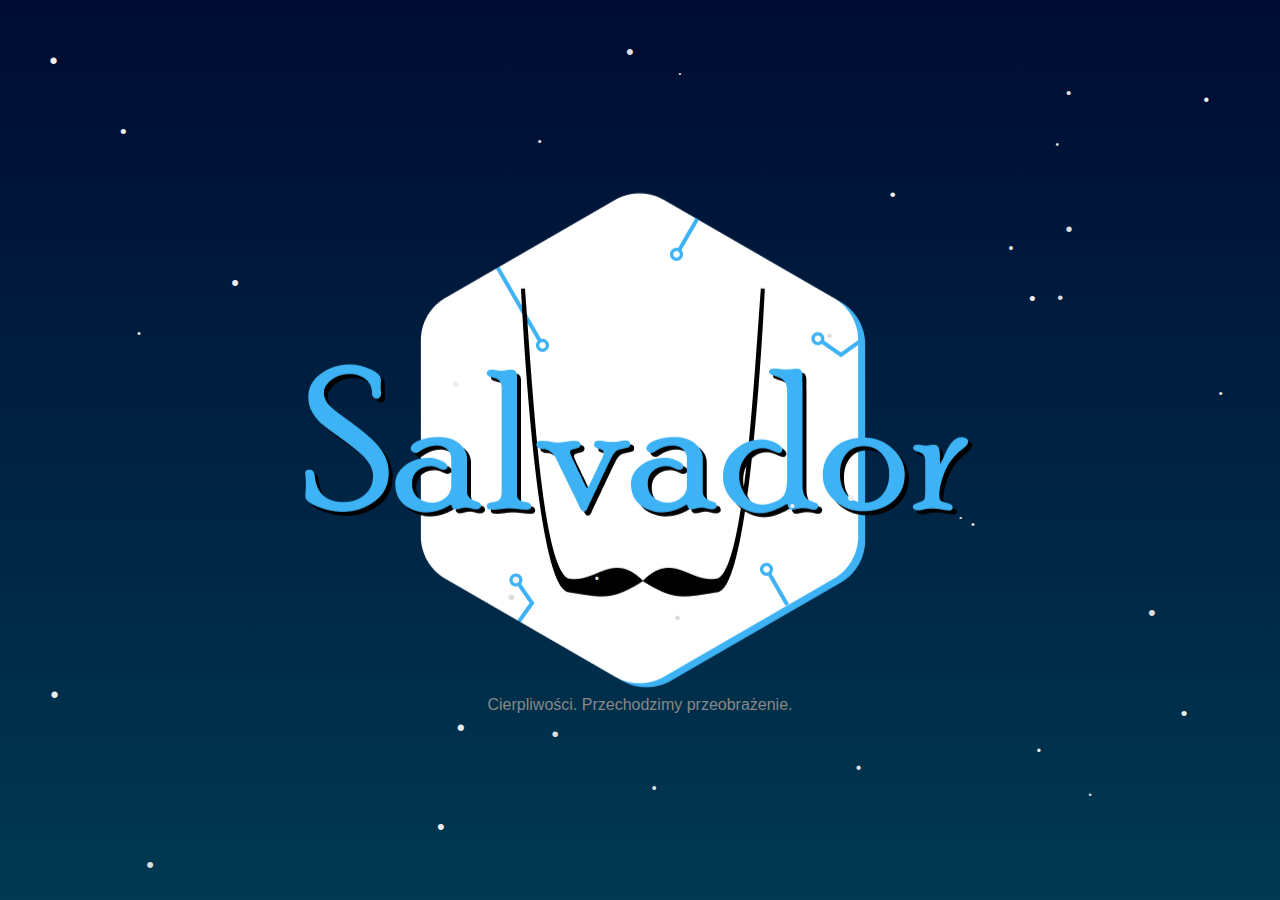
==== webpage/index.html @ 6806f312 "added loading gif, why not + tidied up a bit" ====
<!doctype html>
<html lang="en">

<head>
  <meta charset="utf-8">
  <title>Salvador</title>
  <meta name="viewport" content="width=device-width, initial-scale=1">
  <script src="libraries/jquery-3.5.1.min.js"></script>
  <link rel="stylesheet" href="main.css">
</head>

<body>
  <div id="logodiv">
    <img id="logo" src="images/salvadorLogo.png" alt="Salvador logo">
    <p>Cierpliwości. Przechodzimy przeobrażenie.</p>
  </div>
  <div id="tech-slideshow" class="tech-slideshow">
    <div id="mover-left" class="mover"></div>
    <div id="mover-right" class="mover"></div>
  </div>
  <div class="generate-button">
    <div id="button"></div>
    <div id="button-icon"></div>
  </div>
  <div class="image-editor">
    <img id="image" class="loading" src="images/loading.gif" alt="generated image">
  </div>
</body>

  <script src="falling.js"></script>
  <script src="script.js"></script>
</html>
---- webpage/main.css ----
@import url('https://fonts.googleapis.com/css2?family=Poppins&display=swap');

@font-face {
    font-family: "Poor Richard";
    src: url("//db.onlinewebfonts.com/t/1646cde4cb82668c6d24c9f33e67e4ea.eot");
    src: url("//db.onlinewebfonts.com/t/1646cde4cb82668c6d24c9f33e67e4ea.eot?#iefix") format("embedded-opentype"),
        url("//db.onlinewebfonts.com/t/1646cde4cb82668c6d24c9f33e67e4ea.woff2") format("woff2"),
        url("//db.onlinewebfonts.com/t/1646cde4cb82668c6d24c9f33e67e4ea.woff") format("woff"),
        url("//db.onlinewebfonts.com/t/1646cde4cb82668c6d24c9f33e67e4ea.ttf") format("truetype"),
        url("//db.onlinewebfonts.com/t/1646cde4cb82668c6d24c9f33e67e4ea.svg#Poor Richard") format("svg");
}

:root {
    --speed: 3000ms;
    --img-size: 128px;
}

* {
    line-height: 1.2;
    margin: 0;
}

html {
    color: #888;
    font-family: sans-serif;
    height: 100%;
    width: 100%;
}

body {
    height: 100%;
    position: relative;
    background: linear-gradient(180deg, #000B32 0%, #003952 100%);
    overflow: hidden;
}

p {
    text-align: center;
}

#logodiv {
    min-width: 200px;
    position: absolute;
    top: 50%;
    left: 50%;
    height: auto;
    transform: translate(-50%, -50%);
}

.tech-slideshow {
    position: absolute;
    top: 50%;
    left: 50%;
    transform: translate(-50%, -50%);
    display: flex;
    flex-direction: column;
    justify-content: space-around;
    height: 500px;
    width: 100%;
}

.tech-slideshow .mover {
    display: flex;
    justify-content: center;
    column-gap: 10px;
    height: var(--img-size);
}

.tech-slideshow img {
    height: var(--img-size);
    width: var(--img-size);
    box-shadow: 0 4px 6px #000;
}

#mover-left {
    animation: moveSlideshowLeft var(--speed) linear infinite;
    -webkit-animation: moveSlideshowLeft var(--speed) linear infinite;
    -moz-animation: moveSlideshowLeft var(--speed) linear infinite;
    -o-animation: moveSlideshowLeft var(--speed) linear infinite;
}

#mover-right {
    animation: moveSlideshowRight var(--speed) linear infinite;
    -webkit-animation: moveSlideshowRight var(--speed) linear infinite;
    -moz-animation: moveSlideshowRight var(--speed) linear infinite;
    -o-animation: moveSlideshowRight var(--speed) linear infinite;
}

@keyframes moveSlideshowLeft {
    100% { 
        transform: translateX(calc((var(--img-size) + 10px) * -1));
    }
}

@keyframes moveSlideshowRight {
    100% { 
        transform: translateX(calc(var(--img-size) + 10px));
    }
}

#button {
    background-image: url('images/btn.png');
    width: 100%;
    height: 100%;
    position: absolute;
    top: 50%;
    left: 50%;
    transform: translate(-50%, -50%);
    background-size: contain;
    background-repeat: no-repeat;
}

#button-icon {
    width: 30%;
    height: 30%;
    position: absolute;
    top: 50%;
    left: 50%;
    transform: translate(-50%, -50%);
    background-image: url(images/finger.png);
    background-size: contain;
    background-repeat: no-repeat;
    transition: all 500ms;
}

#button-icon:hover {
    top: 52%;
    filter: brightness(75%)
}

#button:hover, #button-icon:hover {
    cursor: pointer;
}

.generate-button {
    width: 250px;
    height: 250px;
    position: relative;
    top: 50%;
    left: 50%;
    transform: translate(-50%, -50%);
    transition: all 1000ms;
}

.image-editor {
    background-image: url('images/btn.png');
    width: 100%;
    height: 100%;
    background-size: contain;
    background-repeat: no-repeat;
    position: relative;
    top: 50%;
    left: 50%;
    transform: translate(-50%, -50%);
    animation: growAndShrink 2500ms;
    animation-fill-mode: forwards;
}

.loading {
    width: 10%;
    height: 10%;
}

.image-editor img {
    position: absolute;
    top: 50%;
    left: 50%;
    transform: translate(-50%, -50%);
}

@keyframes growAndShrink {
    0% {
        width: 250px;
        height: 250px;
    }
    50% { 
        width: 100vh;
        height: 100vh;
    }
    100% { 
        width: 700px;
        height: 700px;
    }
}

/* TODO make everything (lol) scalable */

@media only screen and (max-width: 280px) {

    body,
    p {
        width: 95%;
    }

    h1 {
     font-size: 1.5em;
     margin: 0 0 0.3em;
    }
}
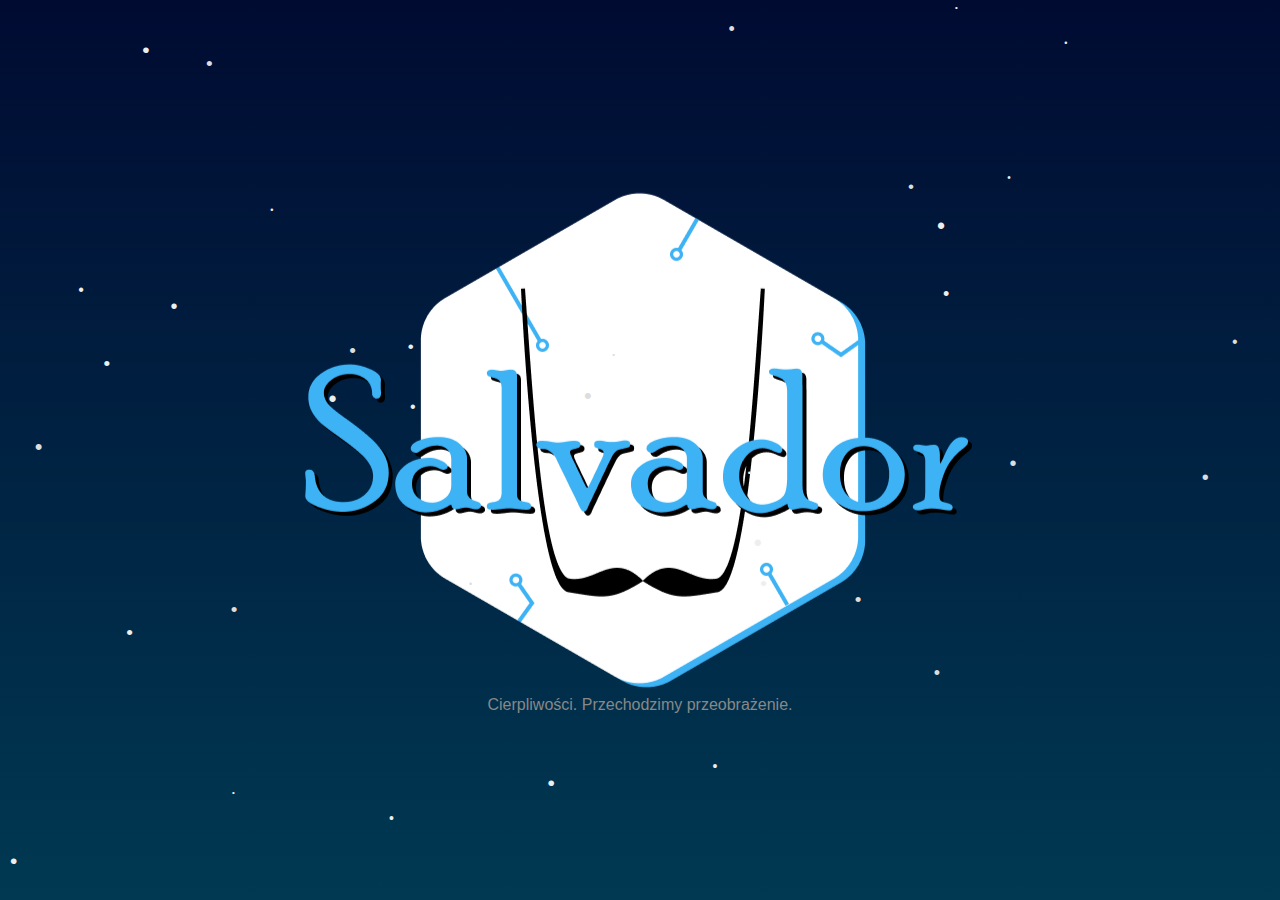
==== commit 45dec610: "added heroku stuff" ====
--- a/webpage/index.html
+++ b/webpage/index.html
@@ -23,7 +23,7 @@
     <div id="button-icon"></div>
   </div>
   <div class="image-editor">
-    <img id="image" class="loading" src="images/loading.gif" alt="generated image">
+    <img id="image" class="loading" src="images/1472.gif" alt="generated image">
   </div>
 </body>
 
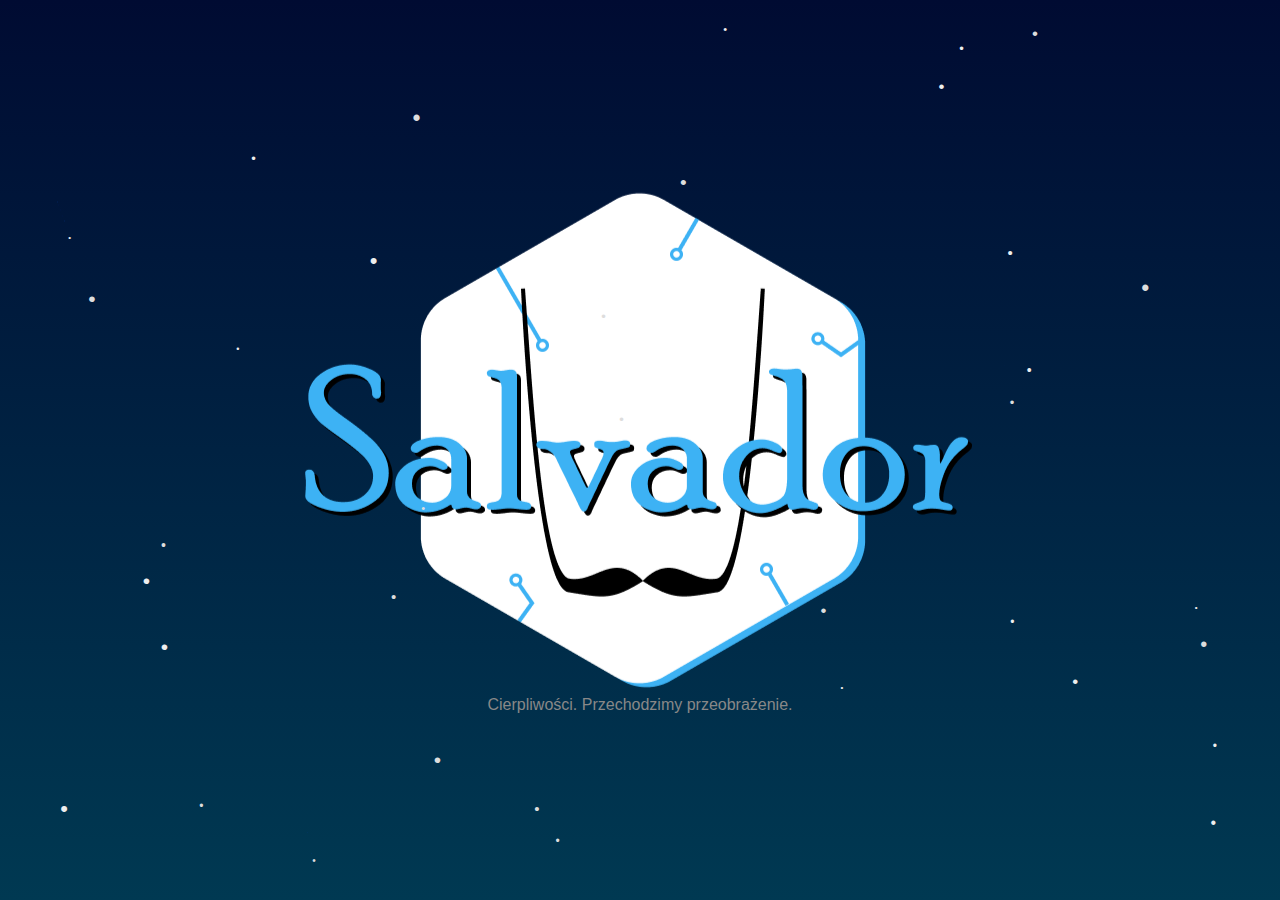
==== commit 988315b6: "Added elapsed time counter for generated image" ====
--- a/webpage/index.html
+++ b/webpage/index.html
@@ -24,6 +24,7 @@
   </div>
   <div class="image-editor">
     <img id="image" class="loading" src="images/1472.gif" alt="generated image">
+    <p id="estimated-time-counter">Estimated time: ~23s. Elapsed time: 0 s.</p>
   </div>
 </body>
 
--- a/webpage/main.css
+++ b/webpage/main.css
@@ -62,7 +62,6 @@
 .tech-slideshow .mover {
     display: flex;
     justify-content: center;
-    column-gap: 10px;
     height: var(--img-size);
 }
 
@@ -70,6 +69,7 @@
     height: var(--img-size);
     width: var(--img-size);
     box-shadow: 0 4px 6px #000;
+    margin: 0 10px 0 0;
 }
 
 #mover-left {
@@ -154,6 +154,10 @@
     transform: translate(-50%, -50%);
     animation: growAndShrink 2500ms;
     animation-fill-mode: forwards;
+    display: flex;
+    flex-direction: column;
+    justify-content: center;
+    align-items: center;
 }
 
 .loading {
@@ -161,11 +165,8 @@
     height: 10%;
 }
 
-.image-editor img {
-    position: absolute;
-    top: 50%;
-    left: 50%;
-    transform: translate(-50%, -50%);
+.image-editor p {
+    margin-top: 10px;
 }
 
 @keyframes growAndShrink {
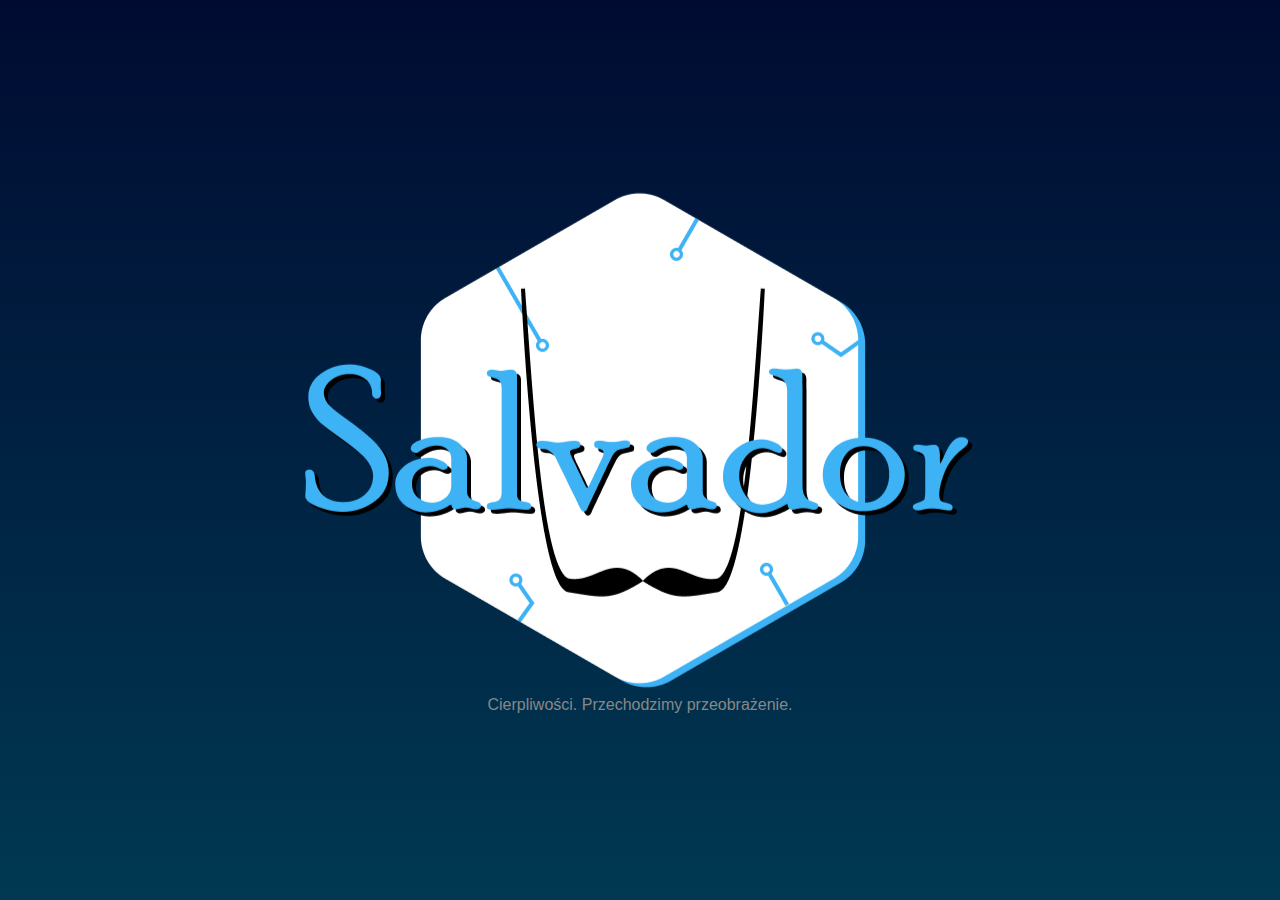
==== commit f9d1f3b7: "Added refreshing information" ====
--- a/webpage/index.html
+++ b/webpage/index.html
@@ -22,12 +22,12 @@
     <div id="button"></div>
     <div id="button-icon"></div>
   </div>
-  <div class="image-editor">
+  <div class="image-editor" id="image-editor">
     <img id="image" class="loading" src="images/1472.gif" alt="generated image">
     <p id="estimated-time-counter">Estimated time: ~23s. Elapsed time: 0 s.</p>
   </div>
 </body>
 
-  <script src="falling.js"></script>
+<!--  <script src="falling.js"></script>-->
   <script src="script.js"></script>
 </html>
--- a/webpage/main.css
+++ b/webpage/main.css
@@ -29,7 +29,7 @@
 
 body {
     height: 100%;
-    position: relative;
+    position: inherit;
     background: linear-gradient(180deg, #000B32 0%, #003952 100%);
     overflow: hidden;
 }
@@ -166,7 +166,9 @@
 }
 
 .image-editor p {
-    margin-top: 10px;
+    margin-top: 20px;
+    font-family: "Poor Richard", serif;
+    font-size: 1.5em;
 }
 
 @keyframes growAndShrink {
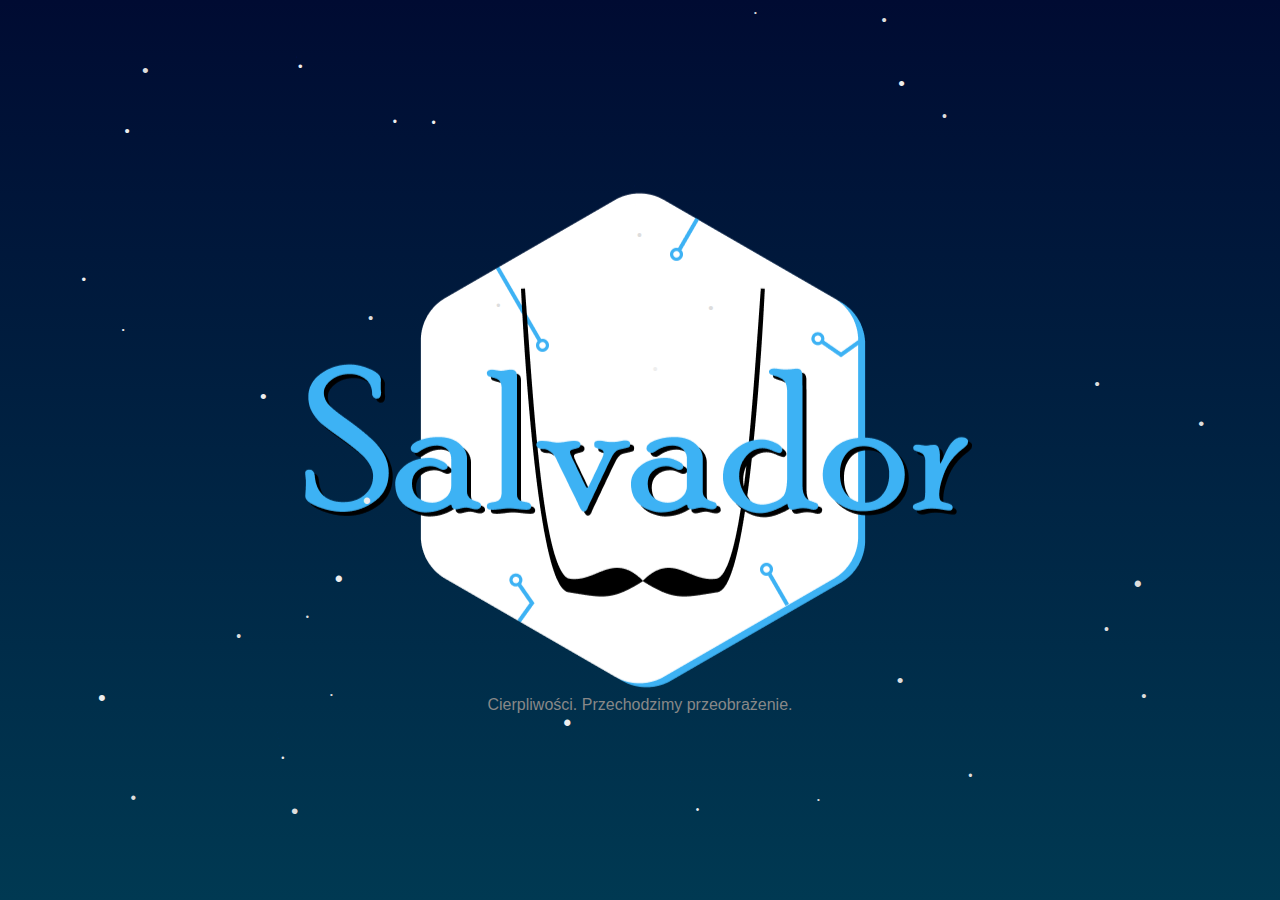
==== commit 291008c0: "Shit forgot snow" ====
--- a/webpage/index.html
+++ b/webpage/index.html
@@ -28,6 +28,6 @@
   </div>
 </body>
 
-<!--  <script src="falling.js"></script>-->
+  <script src="falling.js"></script>
   <script src="script.js"></script>
 </html>
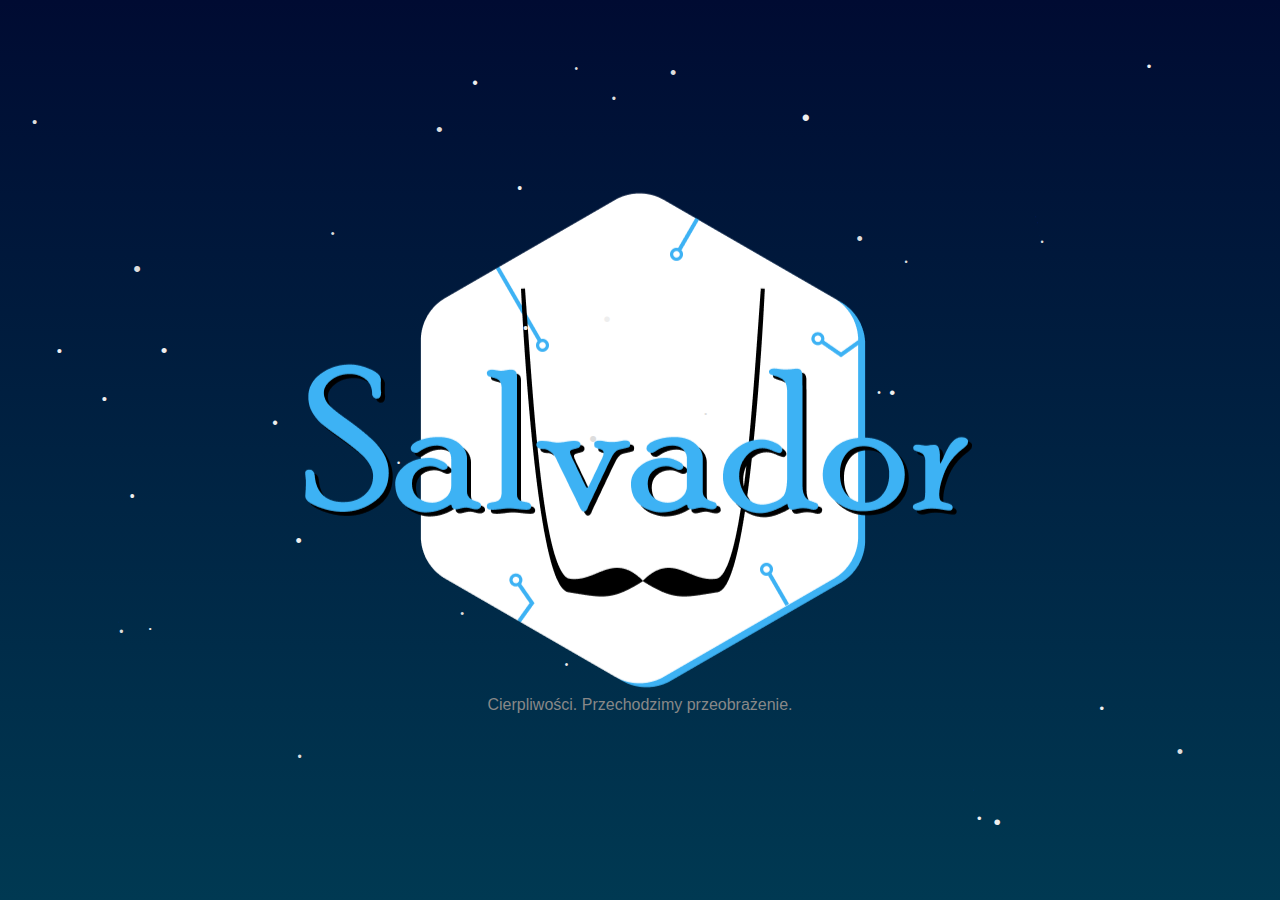
==== commit 5986a8e6: "Deleted initial info about elapsed (dangling 0)" ====
--- a/webpage/index.html
+++ b/webpage/index.html
@@ -24,7 +24,7 @@
   </div>
   <div class="image-editor" id="image-editor">
     <img id="image" class="loading" src="images/1472.gif" alt="generated image">
-    <p id="estimated-time-counter">Estimated time: ~23s. Elapsed time: 0 s.</p>
+    <p id="estimated-time-counter"></p>
   </div>
 </body>
 
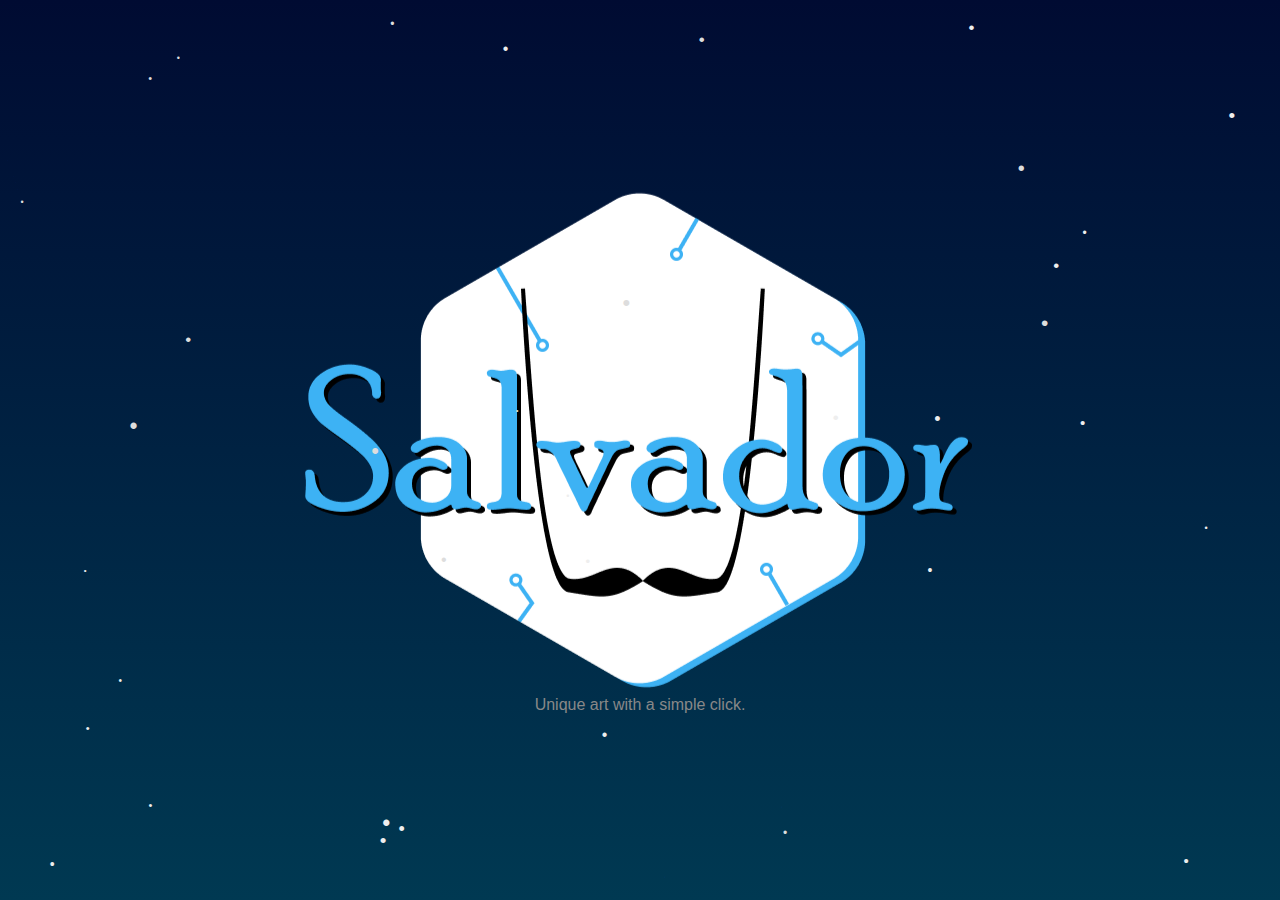
==== commit 191e2192: "changed welcoming message and deleted unnecessary packages" ====
--- a/webpage/index.html
+++ b/webpage/index.html
@@ -12,7 +12,7 @@
 <body>
   <div id="logodiv">
     <img id="logo" src="images/salvadorLogo.png" alt="Salvador logo">
-    <p>Cierpliwości. Przechodzimy przeobrażenie.</p>
+    <p>Unique art with a simple click.</p>
   </div>
   <div id="tech-slideshow" class="tech-slideshow">
     <div id="mover-left" class="mover"></div>
--- a/webpage/main.css
+++ b/webpage/main.css
@@ -186,6 +186,19 @@
     }
 }
 
+#download-btn {
+    width: 10%;
+    height: 10%;
+    background-image: url(images/download.png);
+    background-size: contain;
+    background-repeat: no-repeat;
+}
+
+#download-btn:hover {
+    filter: brightness(75%);
+    cursor: pointer;
+}
+
 /* TODO make everything (lol) scalable */
 
 @media only screen and (max-width: 280px) {
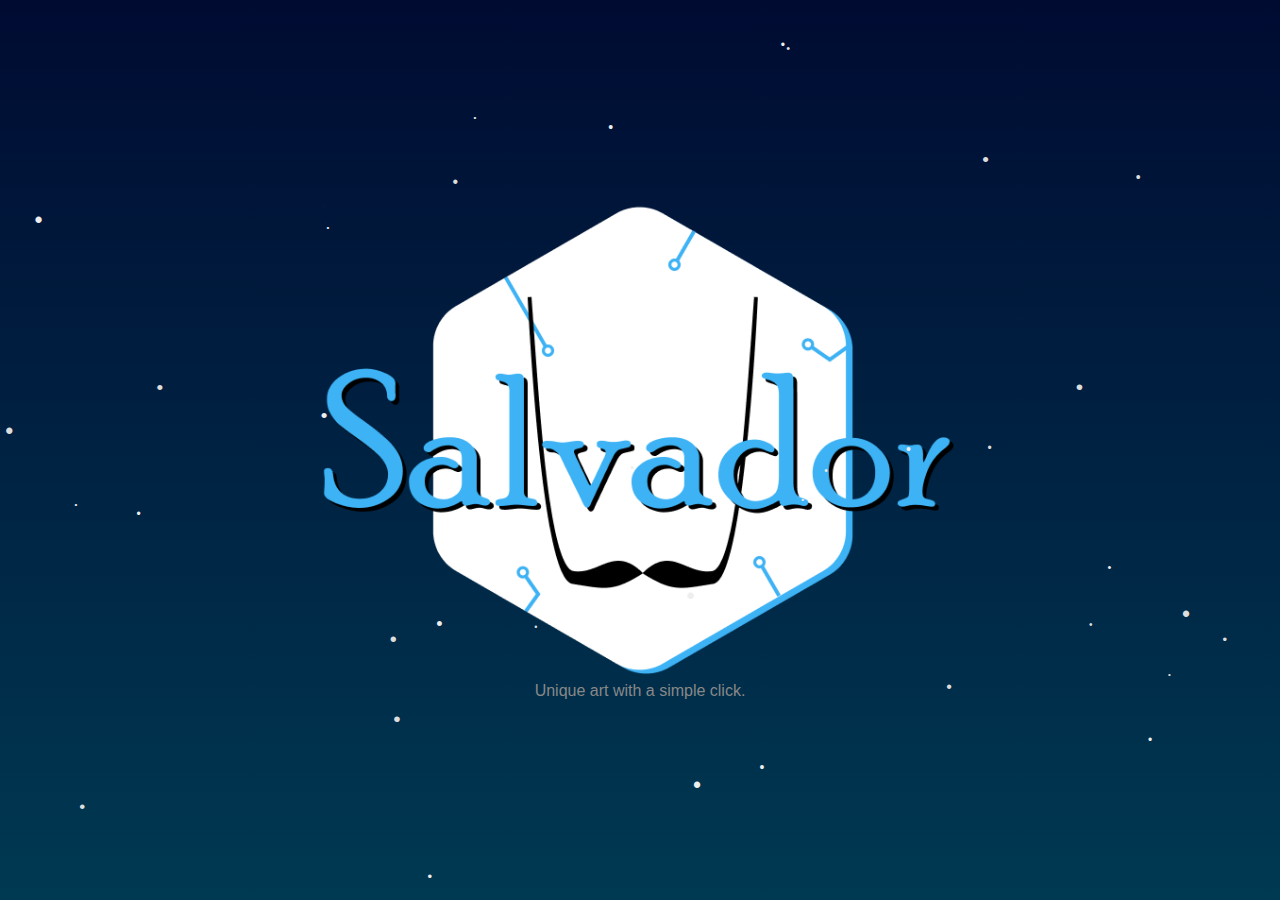
==== commit 2fd904c3: "added no zooming on phones" ====
--- a/webpage/index.html
+++ b/webpage/index.html
@@ -4,7 +4,7 @@
 <head>
   <meta charset="utf-8">
   <title>Salvador</title>
-  <meta name="viewport" content="width=device-width, initial-scale=1">
+  <meta name="viewport" content="width=device-width, initial-scale=1.0, maximum-scale=1.0, user-scalable=no" />
   <script src="libraries/jquery-3.5.1.min.js"></script>
   <link rel="stylesheet" href="main.css">
 </head>
--- a/webpage/main.css
+++ b/webpage/main.css
@@ -39,12 +39,16 @@
 }
 
 #logodiv {
-    min-width: 200px;
+    min-width: 300px;
     position: absolute;
     top: 50%;
     left: 50%;
     height: auto;
     transform: translate(-50%, -50%);
+}
+
+#logo {
+    width: 100%;
 }
 
 .tech-slideshow {
@@ -57,17 +61,17 @@
     justify-content: space-around;
     height: 500px;
     width: 100%;
+    transition: all 1000ms;
 }
 
 .tech-slideshow .mover {
     display: flex;
     justify-content: center;
-    height: var(--img-size);
+    max-height: var(--img-size);
 }
 
 .tech-slideshow img {
-    height: var(--img-size);
-    width: var(--img-size);
+    height: 100%;
     box-shadow: 0 4px 6px #000;
     margin: 0 10px 0 0;
 }
@@ -147,6 +151,7 @@
     width: 100%;
     height: 100%;
     background-size: contain;
+    background-position: center center;
     background-repeat: no-repeat;
     position: relative;
     top: 50%;
@@ -161,28 +166,39 @@
 }
 
 .loading {
+    max-width: 60px;
     width: 10%;
-    height: 10%;
-}
+}
+
+.generated-img {
+    box-shadow: 0 4px 6px #000;
+    width: 45%;
+    max-width: 300px;
+    margin-top: 10%;
+    transition: all 1000ms;
+}
+
 
 .image-editor p {
+    width: 70%;
     margin-top: 20px;
     font-family: "Poor Richard", serif;
     font-size: 1.5em;
+    transition: all 1000ms;
 }
 
 @keyframes growAndShrink {
     0% {
-        width: 250px;
-        height: 250px;
+        width: 25%;
+        height: 25%;
     }
     50% { 
-        width: 100vh;
-        height: 100vh;
+        width: 100%;
+        height: 100%;
     }
     100% { 
-        width: 700px;
-        height: 700px;
+        width: 70%;
+        height: 70%;
     }
 }
 
@@ -199,17 +215,37 @@
     cursor: pointer;
 }
 
-/* TODO make everything (lol) scalable */
-
-@media only screen and (max-width: 280px) {
-
-    body,
-    p {
-        width: 95%;
+@media only screen and (max-width: 650px) {
+
+    .tech-slideshow {
+        height: 300px;
+    }
+
+    .tech-slideshow .mover {
+        max-height: 80px;
+    }
+
+    .image-editor {
+        min-width: 270px;
+    }
+
+    .generated-img {
+        width: 35%;
+        margin-top: 10%;
+        transition: all 1000ms;
+    }
+
+    .image-editor p {
+        font-size: 1em;
+    }
+
+    .generate-button {
+        width: 125px;
+        height: 125px;
     }
 
     h1 {
-     font-size: 1.5em;
-     margin: 0 0 0.3em;
+        font-size: 1.5em;
+        margin: 0 0 0.3em;
     }
 }